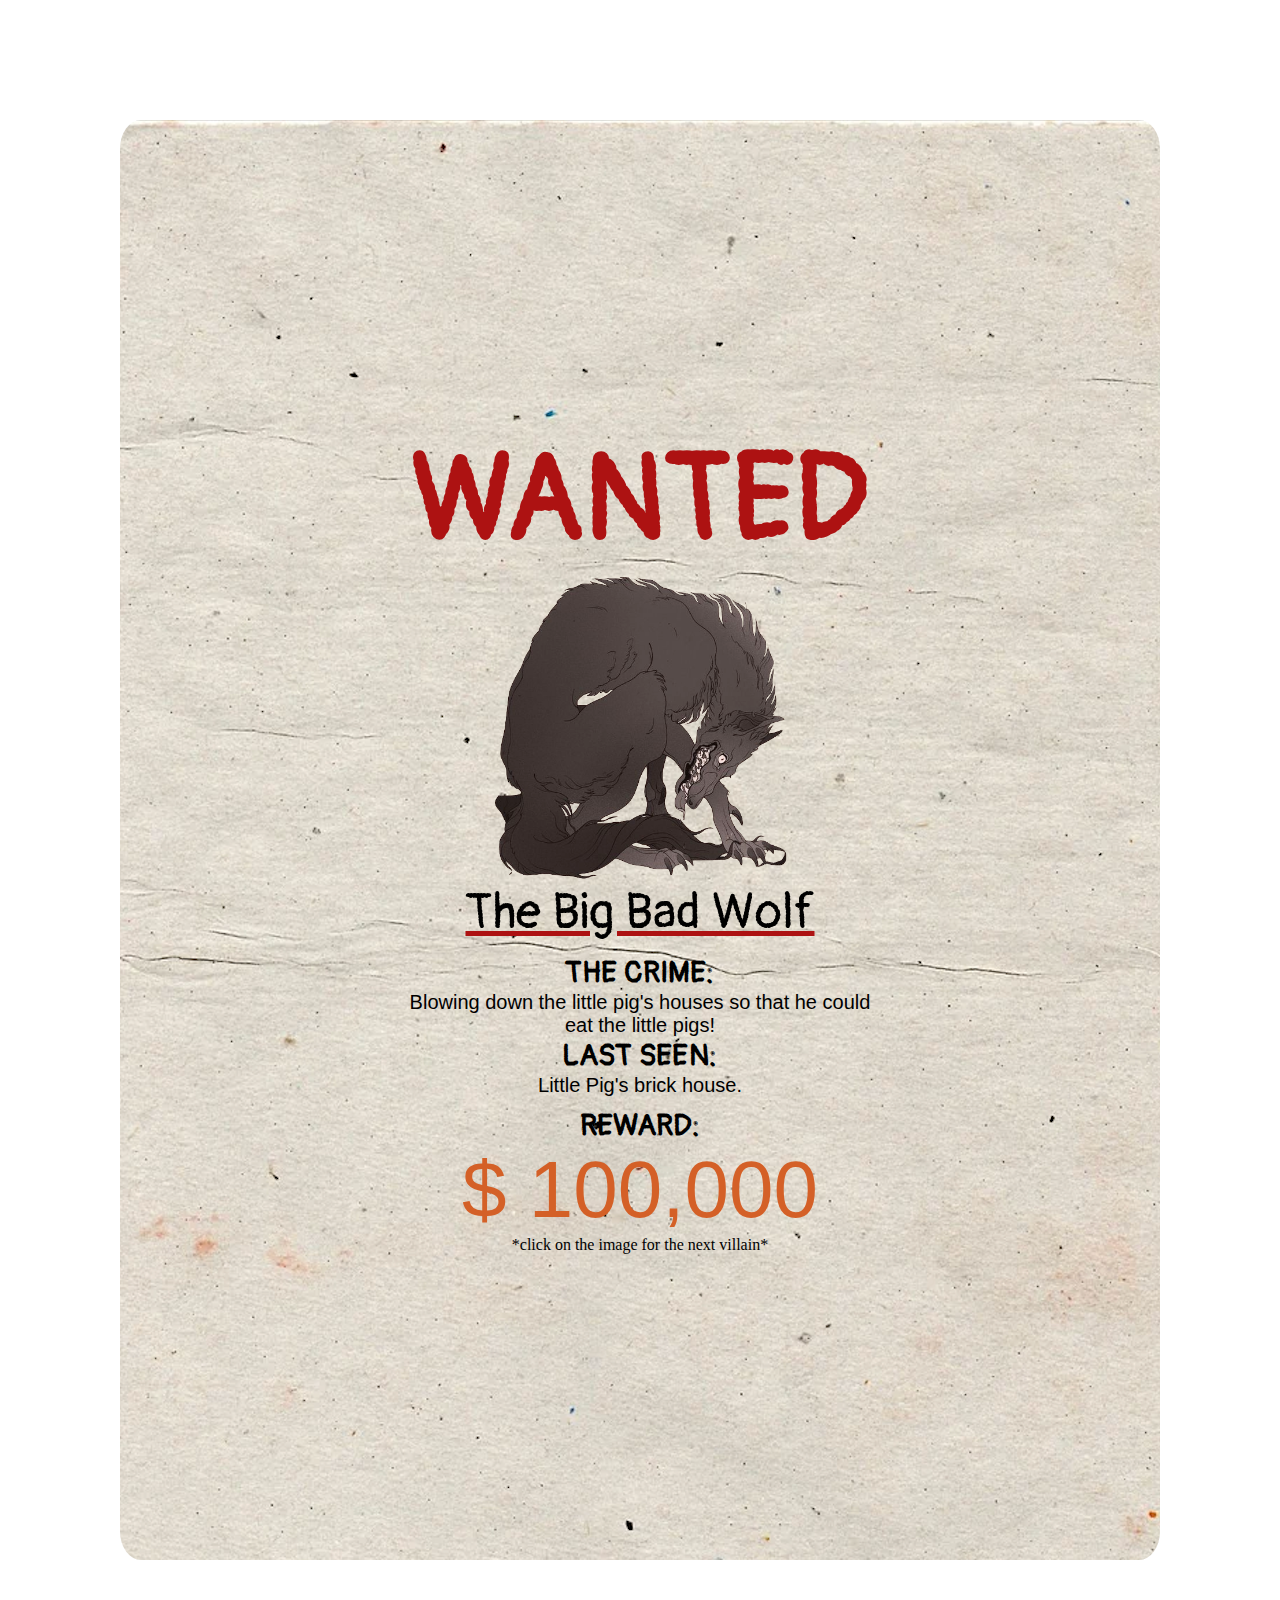
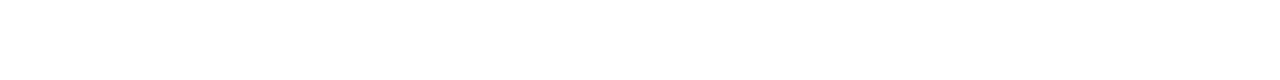
==== wanted.html @ 9a397200 "Save wanted posters" ====
<!DOCTYPE html>
<html lang="en">
  <head>
    <meta charset="UTF-8" />
    <meta http-equiv="X-UA-Compatible" content="IE=edge" />
    <meta name="viewport" content="width=device-width, initial-scale=1.0" />
    <link rel="stylesheet" href="styles.css" />
    <!-- GOOGLE fonts -->
    <link rel="preconnect" href="https://fonts.googleapis.com" />
    <link rel="preconnect" href="https://fonts.gstatic.com" crossorigin />
    <link
      href="https://fonts.googleapis.com/css2?family=Homemade+Apple&family=Pangolin&display=swap"
      rel="stylesheet"
    />
    <title>Big Bad Wolf</title>
  </head>
  <body>
    <div class="poster">
      <!-- BIG BAD WOLF -->
      <div class="content">
        <div class="wanted">
          <h1>WANTED</h1>
        </div>
        <div class="criminal">
          <a href="/wanted2.html"><img src="wolf.png" alt="bad wolf" class="pics"/></a>
          <p class="name">The Big Bad Wolf</p>
          <div class="info">
            <h3>THE CRIME:</h3>
            <p>
              Blowing down the little pig's houses so that he could eat the
              little pigs!
            </p>
            <h3>LAST SEEN:</h3>
            <p>Little Pig's brick house.</p>
          </div>
          <div class="reward">
            <h3>REWARD:</h3>
            <p class="money">$ 100,000</p>
          </div>
          <p>*click on the image for the next villain*</p>
        </div>
      </div>
    </div>
  </body>
</html>
---- styles.css ----
/* google fonts */
/* font-family: 'Homemade Apple', cursive; */
/* font-family: 'Pangolin', cursive; (handwritten chalk like)*/

/* Insert any CSS code below here */

* {
    margin: 0;
    box-sizing: border-box;
}

.poster {
    display: flex;
    justify-content: center;
    align-items: center;
    text-align: center;
    height: 160vh;
    margin: 120px;
    background-image: url(paper-3.png);
    border-radius: 2%;
}
.wanted {
    display: flex;
    justify-content: center;
    align-items: center;
    font-family: 'Pangolin',sans-serif, cursive;
    font-size: 60px;
    font-weight: bold;
    color: #ad1212;
}
.criminal {
    display: inline-block;
    justify-content: center;
    align-items: center;
    width: 80%;
}
.name {
    font-family: 'Pangolin', sans-serif, cursive;
    font-size: 50px;
    margin-bottom: 10px;
    text-decoration: underline #ad1212;
}
.info {
    font-family: 'Homemade Apple', sans-serif, cursive;
    font-size: 20px;
    margin-bottom: 10px;
}
h3 {
    font-family: 'Pangolin', sans-serif, cursive;
    font-weight: bold;
    font-size: 30px;
}
ul.desc {
    display: inline-block;
    text-align: left;
}
.money {
    font-family: 'Homemade Apple', sans-serif, cursive;
    font-size: 80px;
    color: rgb(212, 96, 39);
}
img {
    display: block;
    margin-left: auto;
    margin-right: auto;
    height: auto;
    width: 60%;
}  
img:hover {
    filter: drop-shadow(0 0 0.75rem crimson);
    transition: 0.3s;
}
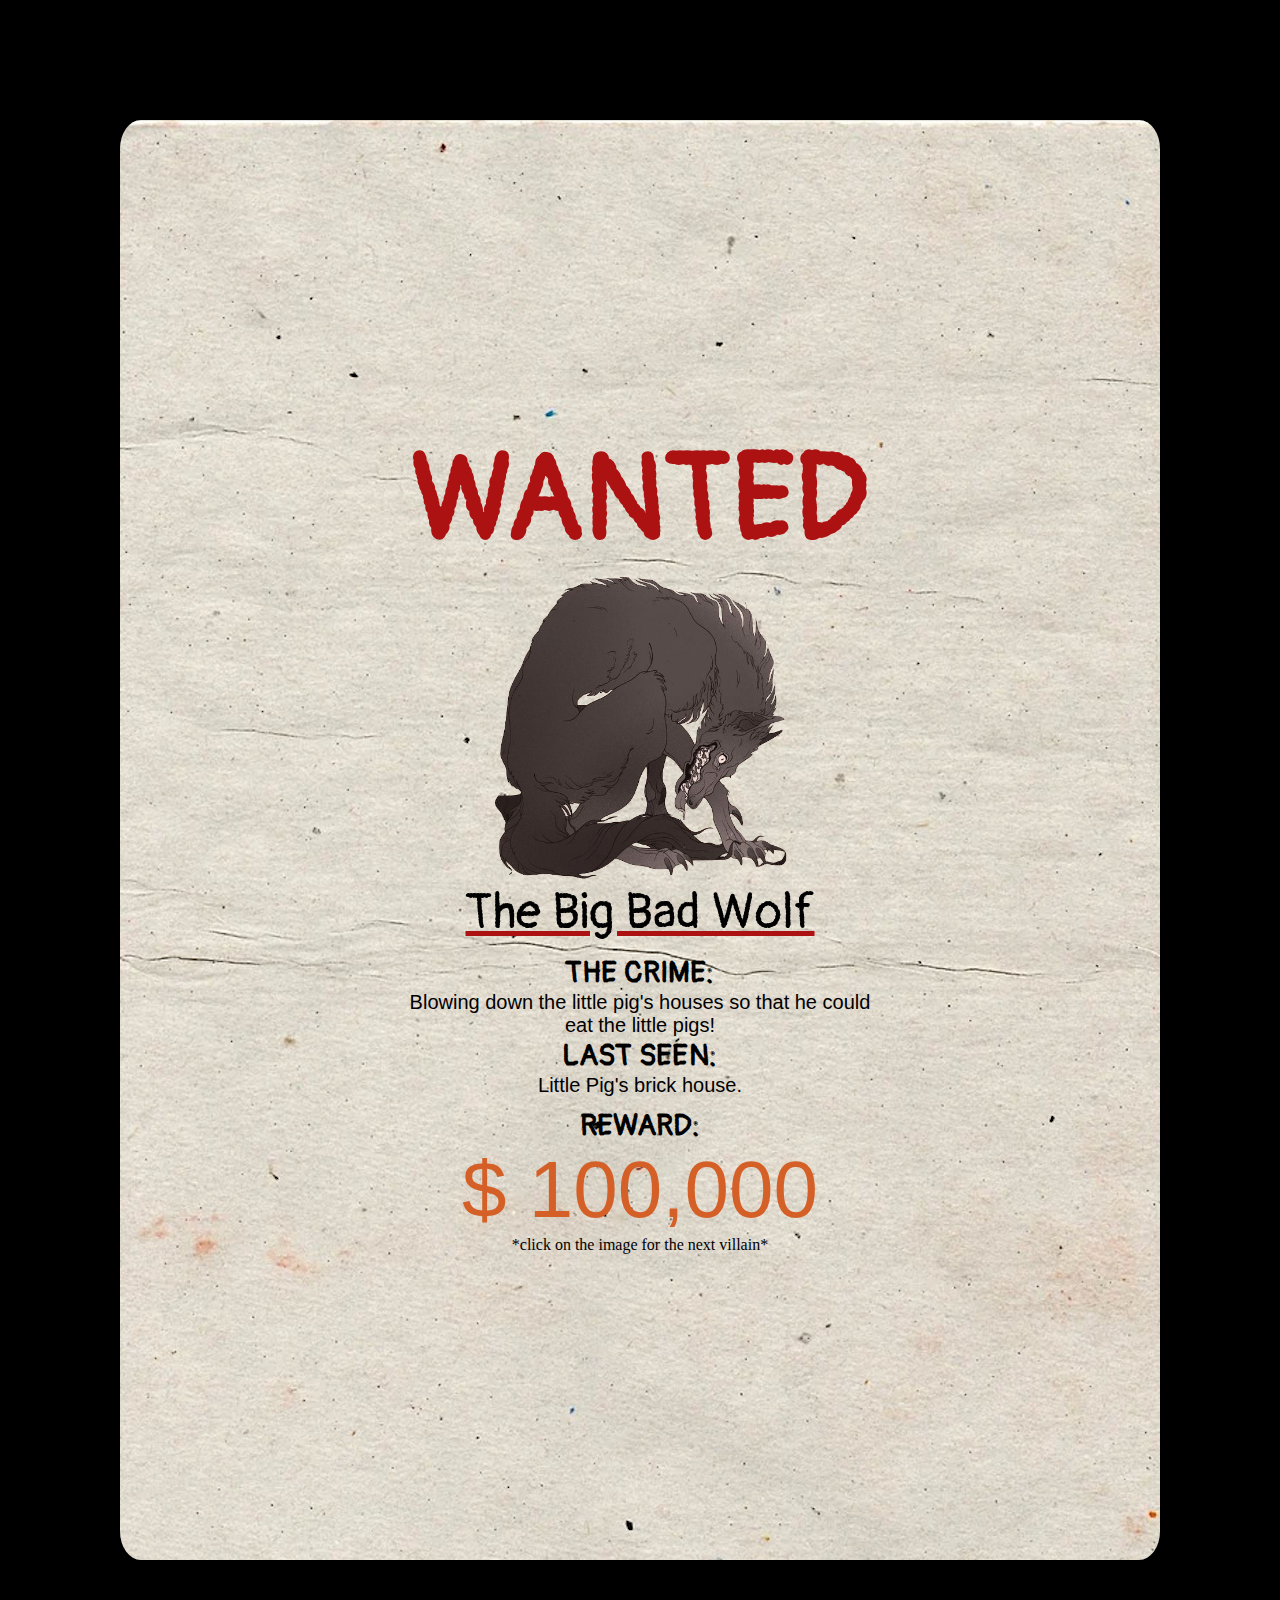
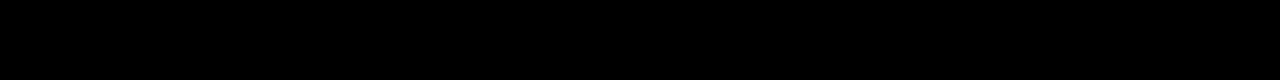
==== commit 9125645d: "cleaned up code" ====
--- a/wanted.html
+++ b/wanted.html
@@ -1,17 +1,12 @@
 <!DOCTYPE html>
 <html lang="en">
   <head>
-    <meta charset="UTF-8" />
-    <meta http-equiv="X-UA-Compatible" content="IE=edge" />
-    <meta name="viewport" content="width=device-width, initial-scale=1.0" />
-    <link rel="stylesheet" href="styles.css" />
+    <meta charset="UTF-8"/>
+    <link rel="stylesheet" href="styles.css"/>
     <!-- GOOGLE fonts -->
-    <link rel="preconnect" href="https://fonts.googleapis.com" />
-    <link rel="preconnect" href="https://fonts.gstatic.com" crossorigin />
-    <link
-      href="https://fonts.googleapis.com/css2?family=Homemade+Apple&family=Pangolin&display=swap"
-      rel="stylesheet"
-    />
+    <link rel="preconnect" href="https://fonts.googleapis.com"/>
+    <link rel="preconnect" href="https://fonts.gstatic.com" crossorigin/>
+    <link href="https://fonts.googleapis.com/css2?family=Homemade+Apple&family=Pangolin&display=swap" rel="stylesheet"/>
     <title>Big Bad Wolf</title>
   </head>
   <body>
@@ -22,7 +17,7 @@
           <h1>WANTED</h1>
         </div>
         <div class="criminal">
-          <a href="/wanted2.html"><img src="wolf.png" alt="bad wolf" class="pics"/></a>
+          <a href="wanted2.html"><img src="wolf.png" alt="bad wolf" class="pics"/></a>
           <p class="name">The Big Bad Wolf</p>
           <div class="info">
             <h3>THE CRIME:</h3>
--- a/styles.css
+++ b/styles.css
@@ -1,14 +1,14 @@
-/* google fonts */
+/* Google fonts */
 /* font-family: 'Homemade Apple', cursive; */
-/* font-family: 'Pangolin', cursive; (handwritten chalk like)*/
-
-/* Insert any CSS code below here */
+/* font-family: 'Pangolin', cursive; */
 
 * {
     margin: 0;
     box-sizing: border-box;
 }
-
+body {
+    background: #000;
+}
 .poster {
     display: flex;
     justify-content: center;
